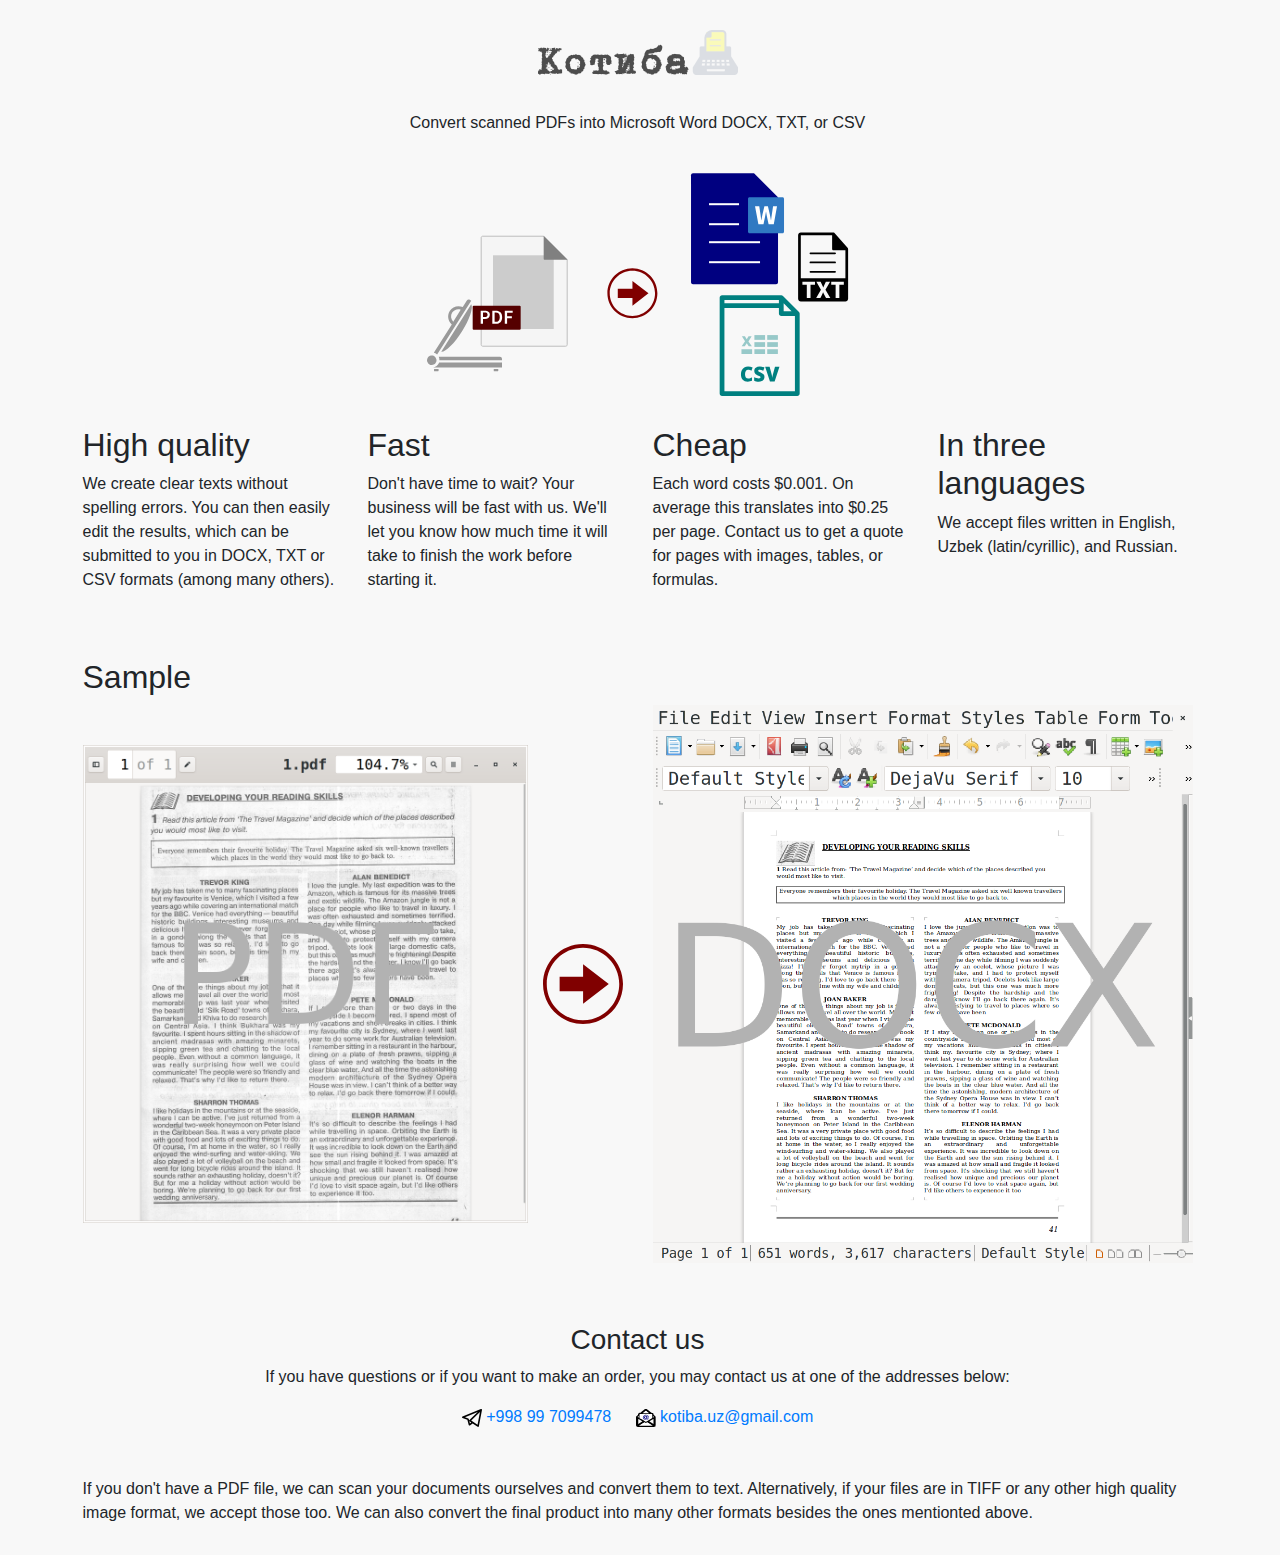
==== en.html @ e92a45a8 "Update 2" ====
<!doctype html>
<!--[if lt IE 7]>      <html class="no-js lt-ie9 lt-ie8 lt-ie7" lang=""> <![endif]-->
<!--[if IE 7]>         <html class="no-js lt-ie9 lt-ie8" lang=""> <![endif]-->
<!--[if IE 8]>         <html class="no-js lt-ie9" lang=""> <![endif]-->
<!--[if gt IE 8]><!--> <html class="no-js" lang=""> <!--<![endif]-->
    <head>
        <meta charset="utf-8">
        <meta http-equiv="X-UA-Compatible" content="IE=edge,chrome=1">
        <title>Kotiba.uz — Котиба</title>
        <meta name="keywords" content="PDF, DOCX, TXT, CSV, scanner, image, file, text, format, download, OCR">
        <meta name="description" content="Convert scanned PDFs into Microsoft Word DOCX, TXT, or CSV">
        <meta name="viewport" content="width=device-width, initial-scale=1">
        <link rel="apple-touch-icon" href="apple-touch-icon.png">

        <link rel="stylesheet" href="css/bootstrap-reboot.min.css">
        <link rel="stylesheet" href="css/bootstrap-grid.min.css">
        <link rel="stylesheet" href="css/bootstrap.min.css">
        <link rel="stylesheet" href="css/index.css">
    </head>
    <body>
        <header class="container">
            <div class="row">
                <div class="col text-center">
                    <p><img id="logo" src="img/logo.png" alt="Котиба" /> </p>
                    <p>
                        Convert scanned PDFs into Microsoft Word DOCX,
                        TXT, or CSV
                    </p>
                </div>
            </div>
        </header>
        <main class="container">
            <div class="row">
                <div class="col text-center">
                    <img src="img/pdf-converter.svg" id="infographic">
                </div>
            </div>
            <div class="row">
                <div class="col-sm-6 col-lg-3">
                    <h2>High quality</h2>
                    <p>
                        We create clear texts without spelling errors.
                        You can then easily edit the results, which can
                        be submitted to you in DOCX, TXT or CSV formats
                        (among many others).
                    </p>
                </div>
                <div class="col-sm-6 col-lg-3">
                    <h2>Fast</h2>
                    <p>
                        Don't have time to wait? Your business will be
                        fast with us. We'll let you know how much time
                        it will take to finish the work before starting
                        it.
                    </p>
                </div>
                <div class="col-sm-6 col-lg-3">
                    <h2>Cheap</h2>
                    <p>
                        Each word costs $0.001. On average this
                        translates into $0.25 per page. Contact us to
                        get a quote for pages with images, tables, or
                        formulas.
                    </p>
                </div>
                <div class="col-sm-6 col-lg-3">
                    <h2>In three languages</h2>
                    <p>
                        We accept files written in English, Uzbek
                        (latin/cyrillic), and Russian.
                    </p>
                </div>
            </div>
            <div class="row" id="examples">
                <div class="col-12">
                    <h2>Sample</h2>
                </div>
                <div class="col-sm-12 col-lg-5 my-auto">
                    <img src="img/pdf-en.png" width="100%"/>
                </div>
                <div class="col-sm-12 col-lg-1 my-auto  text-center">
                    <img src="img/right-arrow.svg" width="80px"
                         class="right-arrow d-none d-lg-block" />
                    <img src="img/down-arrow.svg" width="80px"
                         class="down-arrow d-lg-none" />
                </div>
                <div class="col-sm-12 col-lg-6 my-auto">
                    <img src="img/docx-en.png" width="100%" />
                </div>
            </div>
        </main>
        <footer class="container">
            <div class="row">
                <div class="col-12 text-center">
                    <h3>Contact us</h3>
                    <p>
                        If you have questions or if you want to make an
                        order, you may contact us at one of the
                        addresses below:

                    </p>
                </div>
                <div class="col-12">
                    <ul class="text-center">
                        <li>
                            <img src="img/telegram.svg" width="20">
                            <a href="https://telegram.me/kotibauz">+998 99 7099478</a>
                        </li>
                        <li>
                            <!-- http://www.wbwip.com/wbw/emailencoder.html -->
                            <img src="img/email.svg" width="20">
                            <a href="mailto:&#107;&#111;&#116;&#105;&#098;&#097;&#046;&#117;&#122;&#064;&#103;&#109;&#097;&#105;&#108;&#046;&#099;&#111;&#109;">&#107;&#111;&#116;&#105;&#098;&#097;&#046;&#117;&#122;&#064;&#103;&#109;&#097;&#105;&#108;&#046;&#099;&#111;&#109;</a>
                        </li>
                    </ul>
                </div>
            </div>
            <div class="row">
                <div class="col-12 mt-5">
                    If you don't have a PDF file, we can scan your
                    documents ourselves and convert them to text.
                    Alternatively, if your files are in TIFF or any
                    other high quality image format, we accept those
                    too. We can also convert the final product into many
                    other formats besides the ones mentionted above.
                </div>
            </div>
        </footer>
        <script src="js/index.js"></script>
        <!-- Global site tag (gtag.js) - Google Analytics -->
        <script async src="https://www.googletagmanager.com/gtag/js?id=UA-148055674-1"></script>
        <script>
        window.dataLayer = window.dataLayer || [];
        function gtag(){dataLayer.push(arguments);}
        gtag('js', new Date());

        gtag('config', 'UA-148055674-1');
        </script>
    </body>
</html>
---- css/index.css ----
body {
    background-color: #F8F8F8;
    /* leave space for the scrollbar to the right */
    padding: 10px 15px 10px 10px;
}

header, footer {
    padding: 20px 0;
}

#logo {
    overflow: visible;
    width: 200px;
    height: 45px;
    margin-bottom: 20px;
}

#infographic {
    width: 425px;
    max-height: 225px;
    max-width: 100%;
    margin-bottom: 30px;
}

#examples {
    padding-top: 50px;
    position: relative;
}

#examples .right-arrow {
    margin-left: -15px;
}

#examples .down-arrow {
    margin: 10px 0;
}

footer {
    margin-top: 40px;
}

footer ul {
    padding: 0;
    margin: 0;
}
footer ul li {
    display: inline-block;
    padding: 0 10px;
}
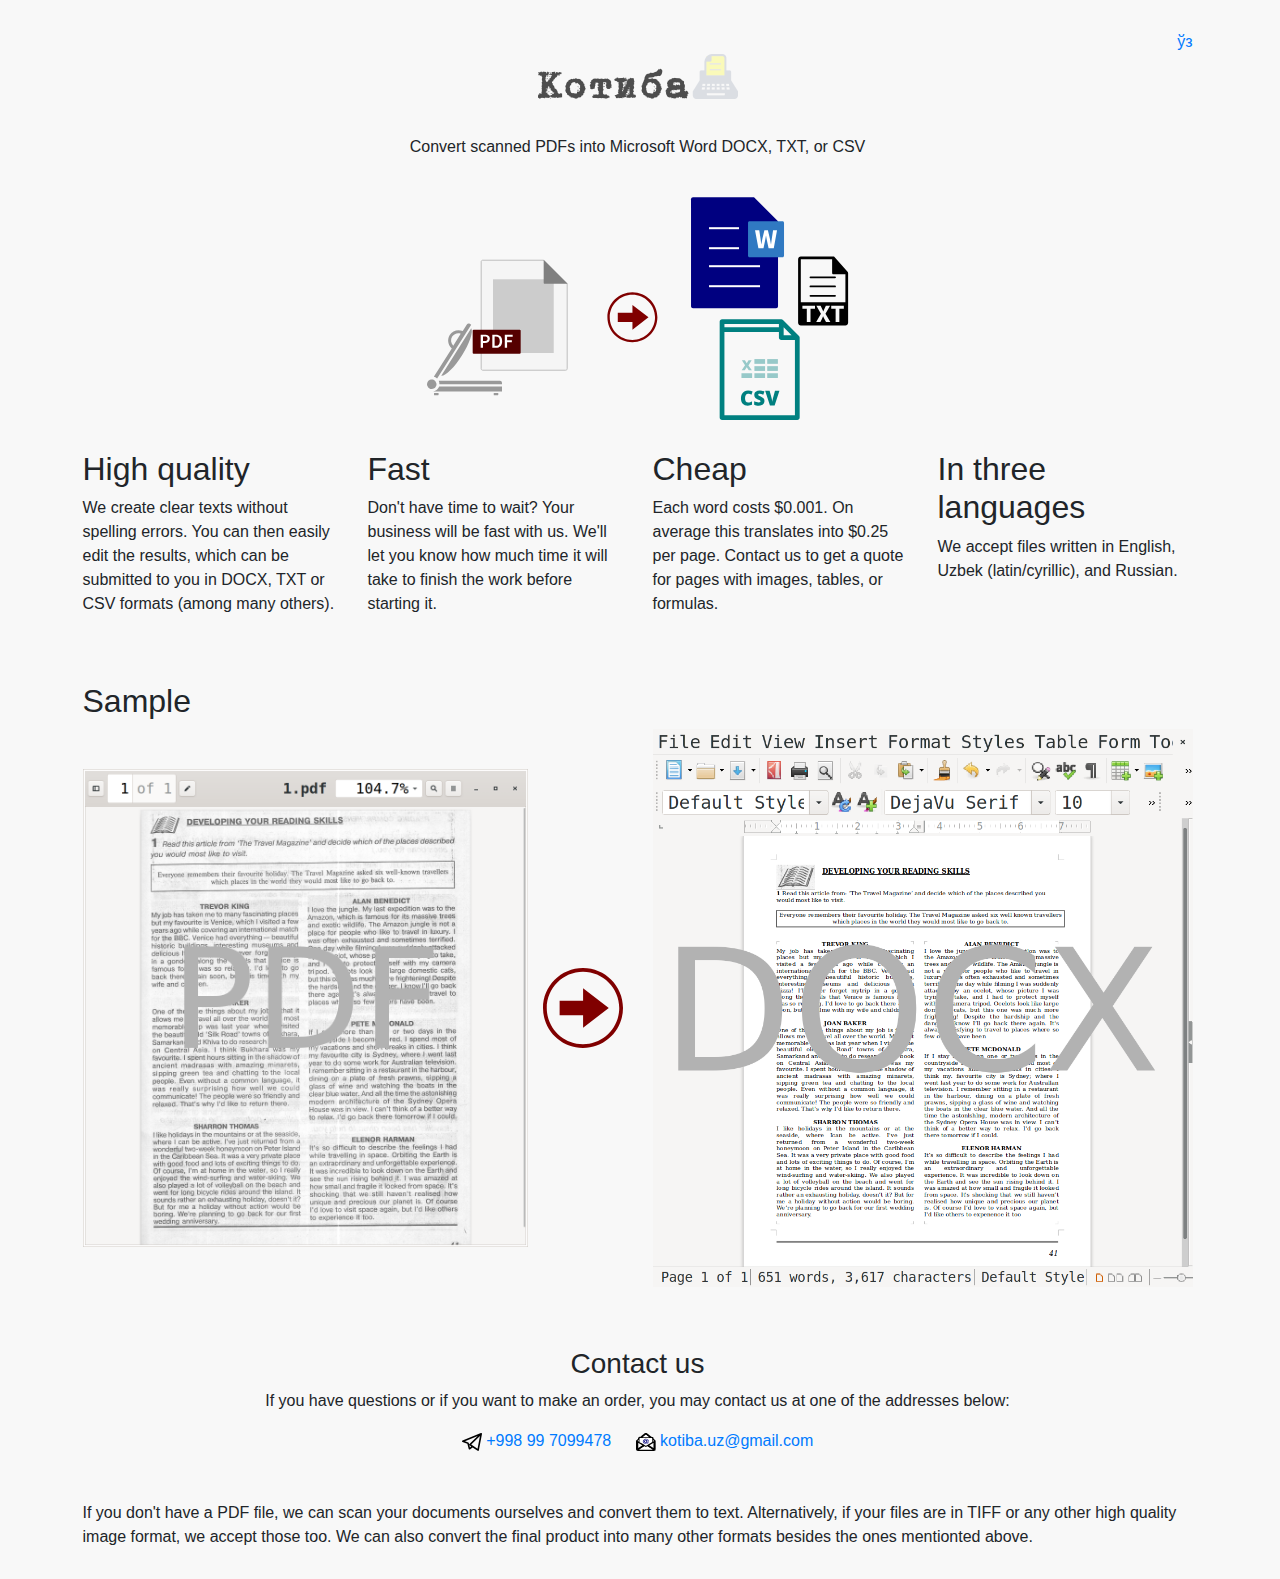
==== commit 57322444: "Update 4" ====
--- a/en.html
+++ b/en.html
@@ -20,8 +20,13 @@
     <body>
         <header class="container">
             <div class="row">
+                <div class="col-12 text-right">
+                    <a href="./index.html">ўз</a>
+                </div>
                 <div class="col text-center">
-                    <p><img id="logo" src="img/logo.png" alt="Котиба" /> </p>
+                    <p>
+                        <img id="logo" src="img/logo.png" alt="Котиба" />
+                    </p>
                     <p>
                         Convert scanned PDFs into Microsoft Word DOCX,
                         TXT, or CSV
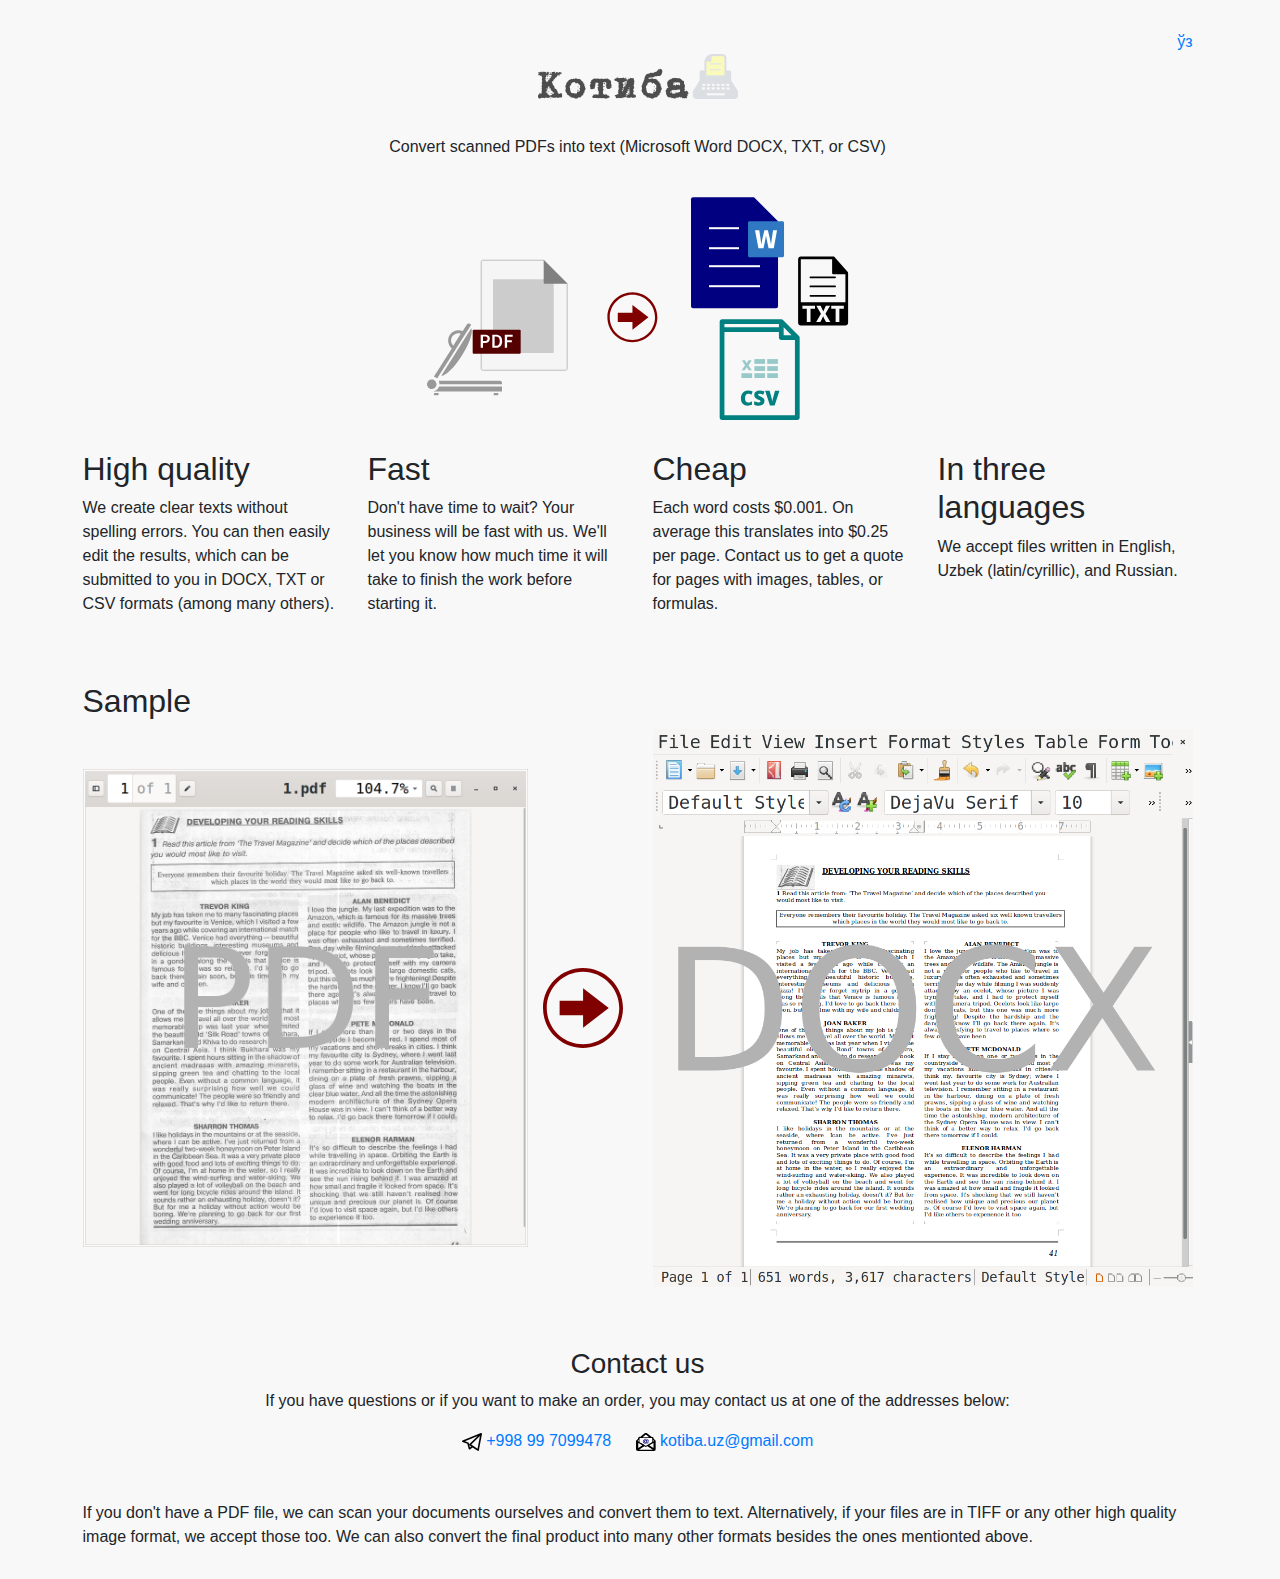
==== commit 1d74fe8a: "Update 7" ====
--- a/en.html
+++ b/en.html
@@ -8,7 +8,7 @@
         <meta http-equiv="X-UA-Compatible" content="IE=edge,chrome=1">
         <title>Kotiba.uz — Котиба</title>
         <meta name="keywords" content="PDF, DOCX, TXT, CSV, scanner, image, file, text, format, download, OCR">
-        <meta name="description" content="Convert scanned PDFs into Microsoft Word DOCX, TXT, or CSV">
+        <meta name="description" content="Convert scanned PDFs into text (Microsoft Word DOCX, TXT, or CSV)">
         <meta name="viewport" content="width=device-width, initial-scale=1">
         <link rel="apple-touch-icon" href="apple-touch-icon.png">
 
@@ -28,8 +28,8 @@
                         <img id="logo" src="img/logo.png" alt="Котиба" />
                     </p>
                     <p>
-                        Convert scanned PDFs into Microsoft Word DOCX,
-                        TXT, or CSV
+                        Convert scanned PDFs into text (Microsoft Word
+                        DOCX, TXT, or CSV)
                     </p>
                 </div>
             </div>
